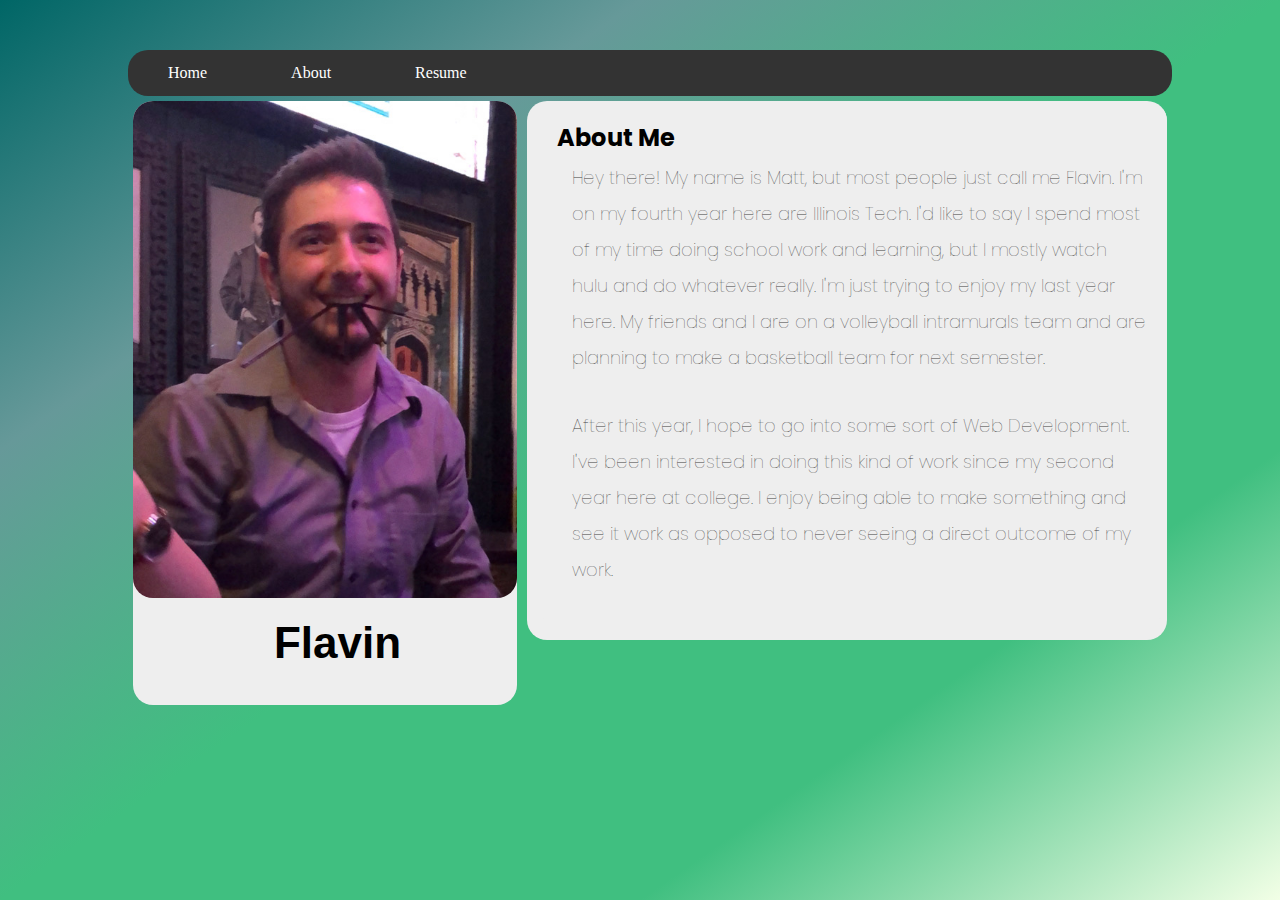
==== index.html @ 53a5155c "Broke up last project into 3 different web pages. Working on restructuring page for desktop view." ====
<!DOCTYPE html>
<html lang="en" dir="ltr">

<head>
  <meta charset="utf-8">
  <title>Online Resume</title>
  <link rel="stylesheet" href="style.css">
  <link rel="stylesheet" href="https://use.fontawesome.com/releases/v5.4.2/css/all.css"> <!-- Replace -->
  <link rel="stylesheet" href="https://fonts.googleapis.com/css?family=Poppins">
</head>

<body>
  <main>
    <nav>
      <a href="index.html">Home</a>
      <a href="about.html">About</a>
      <a href="resume.html">Resume</a>
    </nav>
    <section id="name">
      <img src="me.JPG" alt="Picture of Me">
      <h1>Flavin</h1>
    </section>
    <article>
      <section id="container">
        <section id="aboutMe">
          <h1>About Me</h1>
          <p>
            Hey there! My name is Matt, but most people just call me Flavin. I'm on my fourth year here are Illinois Tech. I'd like to say I spend most of my time doing school work and learning, but I mostly watch hulu and do whatever really. I'm just trying to enjoy my last year here. My friends and I are on a volleyball intramurals team and are planning to make a basketball team for next semester.
          </p>
          <p>
            After this year, I hope to go into some sort of Web Development. I've been interested in doing this kind of work since my second year here at college. I enjoy being able to make something and see it work as opposed to never seeing a direct outcome of my work.
          </p>
        </section>
      </section>
    </article>
  </main>
  <script src="https://code.jquery.com/jquery-3.3.1.js"></script>
  <script src="site.js" charset="utf-8"></script>
</body>

</html>
---- style.css ----
/* http://meyerweb.com/eric/tools/css/reset/
   v2.0 | 20110126
   License: none (public domain)
*/
/* stylelint-disable */
a,abbr,acronym,address,applet,article,aside,audio,b,big,blockquote,body,canvas,caption,center,cite,code,dd,del,details,dfn,div,dl,dt,em,embed,fieldset,figcaption,figure,footer,form,h1,h2,h3,h4,h5,h6,header,hgroup,html,i,iframe,img,ins,kbd,label,legend,li,mark,menu,nav,object,ol,output,p,pre,q,ruby,s,samp,section,small,span,strike,strong,sub,summary,sup,table,tbody,td,tfoot,th,thead,time,tr,tt,u,ul,var,video{margin:0;padding:0;border:0;font:inherit;vertical-align:baseline}article,aside,details,figcaption,figure,footer,header,hgroup,main,menu,nav,section{display:block}html{line-height:1}body{line-height:inherit}ol,ul{list-style:none}blockquote,q{quotes:none}blockquote:after,blockquote:before,q:after,q:before{content:'';content:none}table{border-collapse:collapse;border-spacing:0}
/* stylelint-enable */

html,
#container {
    background: linear-gradient(to bottom right, #006666, #669999, #40bf80, #40bf80, #f2ffe6) fixed;
}

img {
  max-width: 100%;
  max-height: 100vh;
  margin: auto;
  border-radius: 20px;
}

#name h1 {
  font-family: "Arial Black", Gadget, sans-serif;
  font-size: 32px;
  text-align: center;
  padding-top: 15px;
  padding-bottom: 30px;
  font-weight: bold;
}

section {
  background-color: #EEE;
  border-radius: 20px;
  margin: 5px;
}

section h1 {
  font-family: 'Poppins';
  font-weight: bold;
  margin: 5px 0px 10px 25px;
  font-size: 18px;
  padding-top: 20px;
}

section p,
section ul {
  font-family: 'Poppins';
  color: #404040;
  font-weight: lighter;
  font-size: 14px;
  line-height: 28px;
  margin-left: 40px;
  margin-right: 25px;
  padding-bottom: 32px;
}

nav {
  background-color: #333;
  border-radius: 20px;
}

nav a {
	display: inline-block;
	color: white;
	text-align: center;
	padding: 15px 40px;
	text-decoration: none;
}

nav a:hover {
	background-color: #000;
  border-radius: 20px;
}

.htmlIcon {
  color: darkorange;
}
.cssIcon {
  color: dodgerblue;
}
.jsIcon {
  color: #cc9900;
}
.huluIcon {
  color: green;
}
.bookIcon {
  color: brown;
}
.musicIcon {
  color: skyblue;
}
.vballIcon {
  color: grey;
}
.bbIcon {
  color: orange;
}
.hikeIcon {
  color: rosybrown;
}


@media screen and (min-width: 555px) {
  main {
    margin: 0 100px;
    padding: 50px 0px;
    display: grid;
    grid-template-areas:
    'nav nav'
    'name container ';
  }

  nav {
    grid-area: nav;
  }

  #container {
    background: #EEE;
    grid-area: container;
    overflow: hidden;
  }

  #name {
    grid-area: name;
    width: 30vw;
  }

  section {
    width: 50vw;
  }

  #name h1 {
    font-size: 34px;
  }

  #hobbies ul {
    display: grid;
    grid-template-columns: repeat(3, 1fr);
  }

  section {
    height: auto;
    margin-bottom: 20px;
  }

  section h1 {
    font-size: 20px;
  }

  section p,
  section ul {
    font-size: 16px;
    line-height: 32px;
  }
}

@media screen and (min-width: 1080px) {
  main {
    width: 80vw;
    margin: 0 auto;
  }

  #skills ul {
    display: grid;
    grid-template-columns: repeat(3, 1fr);
  }

  #name h1 {
    font-size: 44px;
  }

  section h1 {
    font-size: 24px;
  }

  section p,
  section ul {
    font-size: 18px;
    line-height: 36px;
  }
}
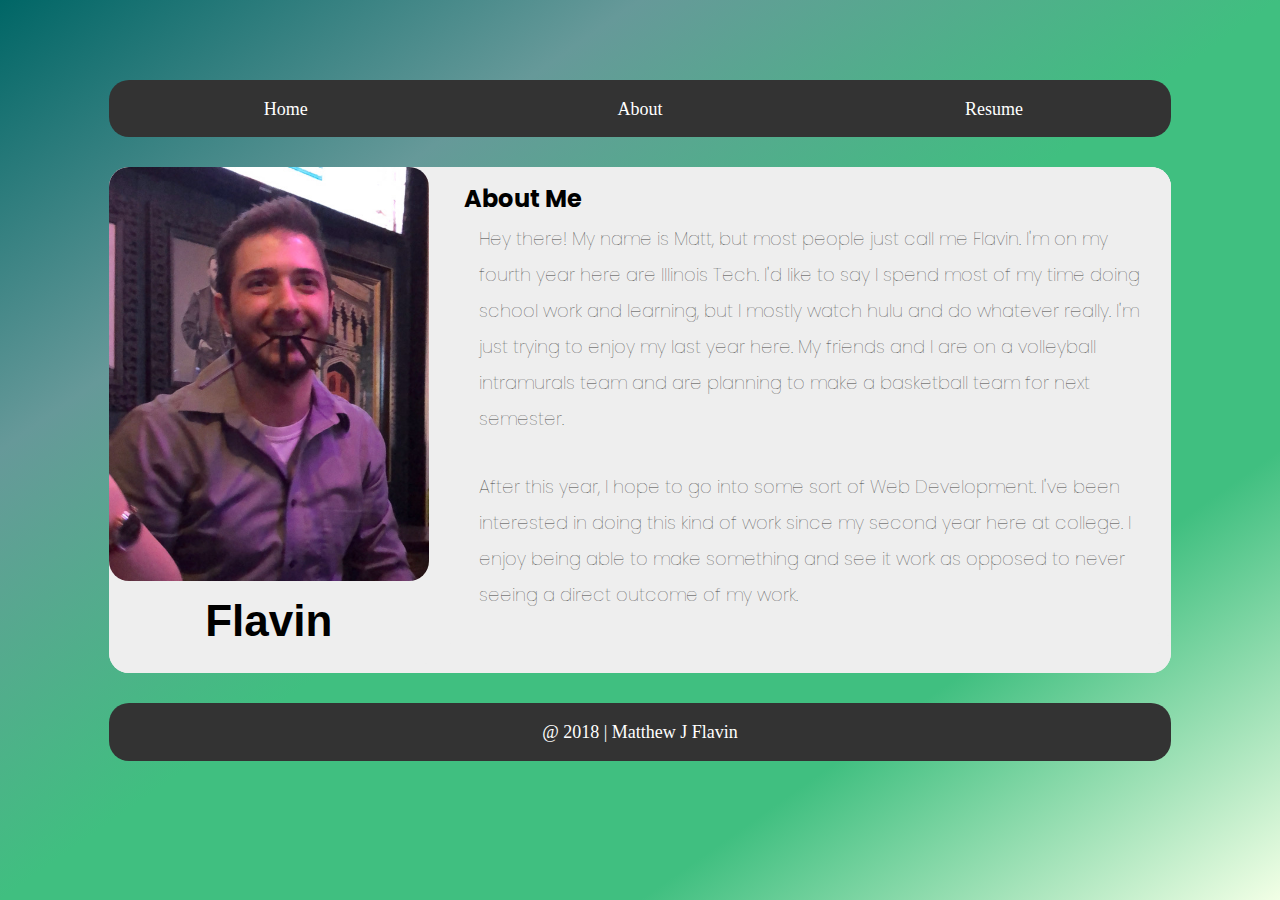
==== commit 8c701fab: "Added footer, moved header into article, removed extra section tags" ====
--- a/index.html
+++ b/index.html
@@ -5,7 +5,6 @@
   <meta charset="utf-8">
   <title>Online Resume</title>
   <link rel="stylesheet" href="style.css">
-  <link rel="stylesheet" href="https://use.fontawesome.com/releases/v5.4.2/css/all.css"> <!-- Replace -->
   <link rel="stylesheet" href="https://fonts.googleapis.com/css?family=Poppins">
 </head>
 
@@ -16,13 +15,13 @@
       <a href="about.html">About</a>
       <a href="resume.html">Resume</a>
     </nav>
-    <section id="name">
-      <img src="me.JPG" alt="Picture of Me">
-      <h1>Flavin</h1>
-    </section>
     <article>
-      <section id="container">
-        <section id="aboutMe">
+      <header>
+        <img src="me.JPG" alt="Picture of Me">
+        <h1>Flavin</h1>
+      </header>
+      <section id="content">
+        <section>
           <h1>About Me</h1>
           <p>
             Hey there! My name is Matt, but most people just call me Flavin. I'm on my fourth year here are Illinois Tech. I'd like to say I spend most of my time doing school work and learning, but I mostly watch hulu and do whatever really. I'm just trying to enjoy my last year here. My friends and I are on a volleyball intramurals team and are planning to make a basketball team for next semester.
@@ -33,6 +32,9 @@
         </section>
       </section>
     </article>
+    <footer>
+      <p>@ 2018 | Matthew J Flavin</p>
+    </footer>
   </main>
   <script src="https://code.jquery.com/jquery-3.3.1.js"></script>
   <script src="site.js" charset="utf-8"></script>
--- a/style.css
+++ b/style.css
@@ -6,19 +6,23 @@
 a,abbr,acronym,address,applet,article,aside,audio,b,big,blockquote,body,canvas,caption,center,cite,code,dd,del,details,dfn,div,dl,dt,em,embed,fieldset,figcaption,figure,footer,form,h1,h2,h3,h4,h5,h6,header,hgroup,html,i,iframe,img,ins,kbd,label,legend,li,mark,menu,nav,object,ol,output,p,pre,q,ruby,s,samp,section,small,span,strike,strong,sub,summary,sup,table,tbody,td,tfoot,th,thead,time,tr,tt,u,ul,var,video{margin:0;padding:0;border:0;font:inherit;vertical-align:baseline}article,aside,details,figcaption,figure,footer,header,hgroup,main,menu,nav,section{display:block}html{line-height:1}body{line-height:inherit}ol,ul{list-style:none}blockquote,q{quotes:none}blockquote:after,blockquote:before,q:after,q:before{content:'';content:none}table{border-collapse:collapse;border-spacing:0}
 /* stylelint-enable */
 
-html,
-#container {
+html {
     background: linear-gradient(to bottom right, #006666, #669999, #40bf80, #40bf80, #f2ffe6) fixed;
 }
 
+article {
+  border-radius: 20px;
+}
+
 img {
+  width: 100%;
   max-width: 100%;
-  max-height: 100vh;
+  max-height: 65vh;
   margin: auto;
   border-radius: 20px;
 }
 
-#name h1 {
+header h1 {
   font-family: "Arial Black", Gadget, sans-serif;
   font-size: 32px;
   text-align: center;
@@ -27,16 +31,15 @@
   font-weight: bold;
 }
 
-section {
+section, header {
   background-color: #EEE;
   border-radius: 20px;
-  margin: 5px;
 }
 
 section h1 {
   font-family: 'Poppins';
   font-weight: bold;
-  margin: 5px 0px 10px 25px;
+  margin: 0px 0px 10px 25px;
   font-size: 18px;
   padding-top: 20px;
 }
@@ -53,16 +56,30 @@
   padding-bottom: 32px;
 }
 
-nav {
+nav,
+footer {
   background-color: #333;
   border-radius: 20px;
+  margin-top: 30px;
+  margin-bottom: 30px;
+  text-align: center;
+}
+
+footer {
+  padding: 1% 0;
+  color: white;
+}
+
+nav {
+  display: grid;
+  grid-template-columns: repeat(3, 1fr);
 }
 
 nav a {
 	display: inline-block;
 	color: white;
 	text-align: center;
-	padding: 15px 40px;
+	padding: 5% 0;
 	text-decoration: none;
 }
 
@@ -71,76 +88,53 @@
   border-radius: 20px;
 }
 
-.htmlIcon {
-  color: darkorange;
-}
-.cssIcon {
-  color: dodgerblue;
-}
-.jsIcon {
-  color: #cc9900;
-}
-.huluIcon {
-  color: green;
-}
-.bookIcon {
-  color: brown;
-}
-.musicIcon {
-  color: skyblue;
-}
-.vballIcon {
-  color: grey;
-}
-.bbIcon {
-  color: orange;
-}
-.hikeIcon {
-  color: rosybrown;
-}
-
-
 @media screen and (min-width: 555px) {
   main {
-    margin: 0 100px;
+    margin: 0 50px;
     padding: 50px 0px;
-    display: grid;
-    grid-template-areas:
-    'nav nav'
-    'name container ';
+  }
+
+  article {
+    background-color:#EEE; display: grid; border-radius: 20px; width:83vw; grid-template-areas: 'nav nav' 'header container' 'footer footer';
+  }
+
+  nav,
+  footer {
+    width: 95%;
   }
 
   nav {
     grid-area: nav;
   }
 
-  #container {
-    background: #EEE;
-    grid-area: container;
-    overflow: hidden;
+  footer {
+    grid-area: footer;
   }
 
-  #name {
-    grid-area: name;
-    width: 30vw;
+  nav a {
+    padding: 3% 0;
   }
 
-  section {
-    width: 50vw;
+  #content {
+    grid-area: container;
+    margin-left: 10px;
   }
 
-  #name h1 {
+  header {
+    grid-area: header;
+  }
+
+  header, img {
+    width: 25vw;
+  }
+
+  header h1 {
     font-size: 34px;
   }
 
-  #hobbies ul {
+  ul {
     display: grid;
     grid-template-columns: repeat(3, 1fr);
-  }
-
-  section {
-    height: auto;
-    margin-bottom: 20px;
   }
 
   section h1 {
@@ -148,7 +142,9 @@
   }
 
   section p,
-  section ul {
+  section ul,
+  nav,
+  footer {
     font-size: 16px;
     line-height: 32px;
   }
@@ -156,16 +152,16 @@
 
 @media screen and (min-width: 1080px) {
   main {
-    width: 80vw;
+    width: 83vw;
     margin: 0 auto;
   }
 
-  #skills ul {
-    display: grid;
-    grid-template-columns: repeat(3, 1fr);
+  nav,
+  footer {
+    width: 100%;
   }
 
-  #name h1 {
+  header h1 {
     font-size: 44px;
   }
 
@@ -174,7 +170,9 @@
   }
 
   section p,
-  section ul {
+  section ul,
+  nav,
+  footer {
     font-size: 18px;
     line-height: 36px;
   }
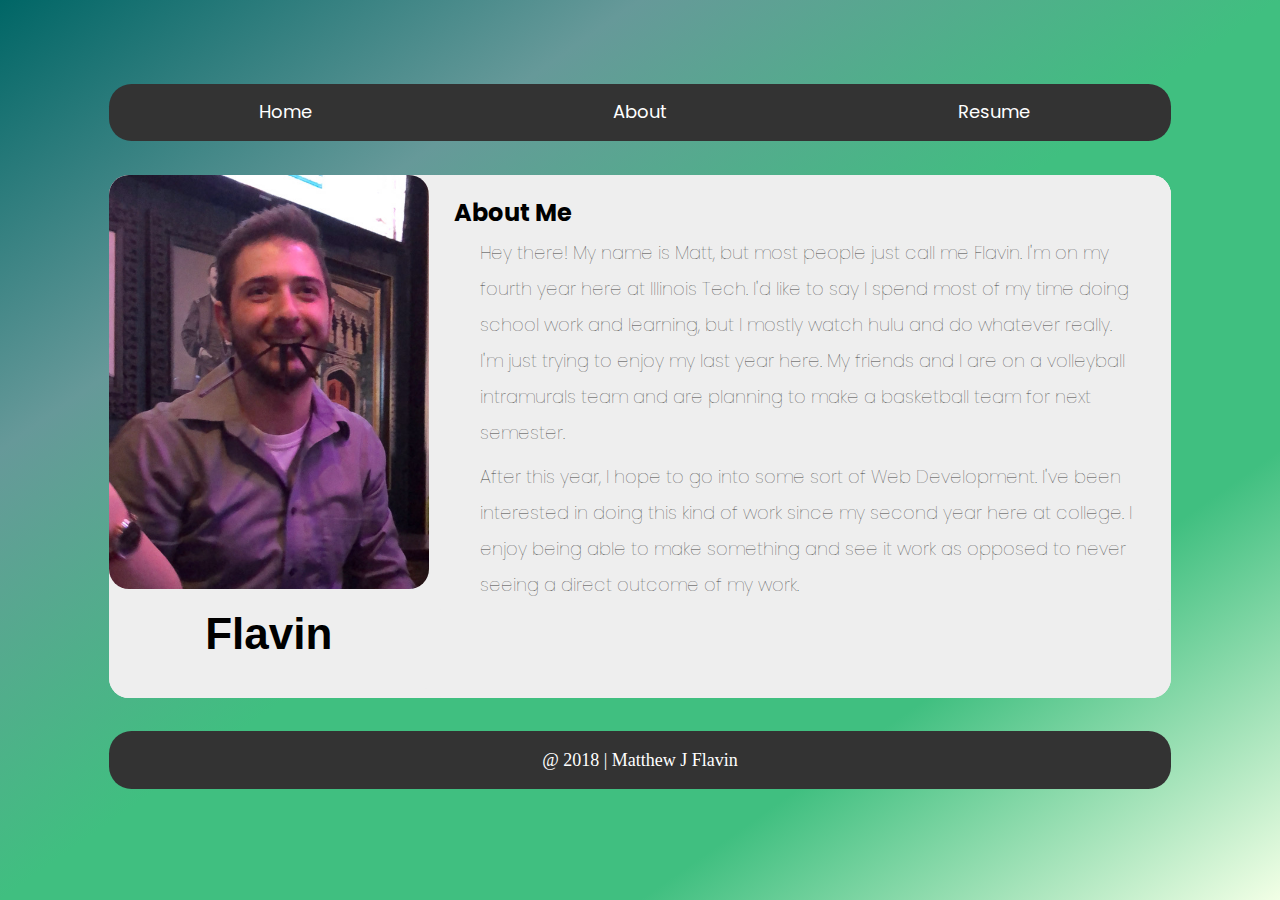
==== commit f00d35a0: "Updated text for each section" ====
--- a/index.html
+++ b/index.html
@@ -3,6 +3,7 @@
 
 <head>
   <meta charset="utf-8">
+  <meta name="viewport" content="width=device-width,initial-scale=1.0">
   <title>Online Resume</title>
   <link rel="stylesheet" href="style.css">
   <link rel="stylesheet" href="https://fonts.googleapis.com/css?family=Poppins">
@@ -24,7 +25,7 @@
         <section>
           <h1>About Me</h1>
           <p>
-            Hey there! My name is Matt, but most people just call me Flavin. I'm on my fourth year here are Illinois Tech. I'd like to say I spend most of my time doing school work and learning, but I mostly watch hulu and do whatever really. I'm just trying to enjoy my last year here. My friends and I are on a volleyball intramurals team and are planning to make a basketball team for next semester.
+            Hey there! My name is Matt, but most people just call me Flavin. I'm on my fourth year here at Illinois Tech. I'd like to say I spend most of my time doing school work and learning, but I mostly watch hulu and do whatever really. I'm just trying to enjoy my last year here. My friends and I are on a volleyball intramurals team and are planning to make a basketball team for next semester.
           </p>
           <p>
             After this year, I hope to go into some sort of Web Development. I've been interested in doing this kind of work since my second year here at college. I enjoy being able to make something and see it work as opposed to never seeing a direct outcome of my work.
--- a/style.css
+++ b/style.css
@@ -6,12 +6,33 @@
 a,abbr,acronym,address,applet,article,aside,audio,b,big,blockquote,body,canvas,caption,center,cite,code,dd,del,details,dfn,div,dl,dt,em,embed,fieldset,figcaption,figure,footer,form,h1,h2,h3,h4,h5,h6,header,hgroup,html,i,iframe,img,ins,kbd,label,legend,li,mark,menu,nav,object,ol,output,p,pre,q,ruby,s,samp,section,small,span,strike,strong,sub,summary,sup,table,tbody,td,tfoot,th,thead,time,tr,tt,u,ul,var,video{margin:0;padding:0;border:0;font:inherit;vertical-align:baseline}article,aside,details,figcaption,figure,footer,header,hgroup,main,menu,nav,section{display:block}html{line-height:1}body{line-height:inherit}ol,ul{list-style:none}blockquote,q{quotes:none}blockquote:after,blockquote:before,q:after,q:before{content:'';content:none}table{border-collapse:collapse;border-spacing:0}
 /* stylelint-enable */
 
-html {
+article,
+section, header,
+nav,
+footer,
+nav a:hover,
+img {
+  border-radius: 1.25em;      /* 20px/16px = 1.25em */
+  background-color:#EEE;
+}
+
+footer {
+  padding: 1% 0;
+  color: white;
+}
+
+header h1 {
+  font-family: "Arial Black", Gadget, sans-serif;
+  font-size: 2em;              /* 32px/16px = 2em */
+  text-align: center;
+  padding-top: 0.46875em;      /* 15px/32px = 0.46875em */
+  padding-bottom: 0.9375em;    /* 30px/32px = 0.9375em */
+  font-weight: bold;
+}
+
+html,
+#search {
     background: linear-gradient(to bottom right, #006666, #669999, #40bf80, #40bf80, #f2ffe6) fixed;
-}
-
-article {
-  border-radius: 20px;
 }
 
 img {
@@ -19,29 +40,44 @@
   max-width: 100%;
   max-height: 65vh;
   margin: auto;
-  border-radius: 20px;
-}
-
-header h1 {
-  font-family: "Arial Black", Gadget, sans-serif;
-  font-size: 32px;
+}
+
+nav,
+footer {
+  background-color: #333;
+  margin-top: 1.875em;        /* 30px/16px = 1.875em */
+  margin-bottom: 1.875em;     /* 30px/16px = 1.875em */
   text-align: center;
-  padding-top: 15px;
-  padding-bottom: 30px;
-  font-weight: bold;
+}
+
+nav {
+  display: grid;
+  grid-template-columns: repeat(3, 1fr);
+}
+
+nav a {
+  font-family: 'Poppins';
+	display: inline-block;
+	color: white;
+	text-align: center;
+	padding: 5% 0;
+	text-decoration: none;
+}
+
+nav a:hover {
+	background-color: #000;
 }
 
 section, header {
   background-color: #EEE;
-  border-radius: 20px;
 }
 
 section h1 {
   font-family: 'Poppins';
   font-weight: bold;
   margin: 0px 0px 10px 25px;
-  font-size: 18px;
-  padding-top: 20px;
+  font-size: 1.125em;          /* 18px/16px = 1.125em */
+  padding-top: 1.11111em;      /* 20px/18px = 1.11111em */
 }
 
 section p,
@@ -49,53 +85,87 @@
   font-family: 'Poppins';
   color: #404040;
   font-weight: lighter;
-  font-size: 14px;
-  line-height: 28px;
-  margin-left: 40px;
-  margin-right: 25px;
-  padding-bottom: 32px;
-}
-
-nav,
-footer {
-  background-color: #333;
-  border-radius: 20px;
-  margin-top: 30px;
-  margin-bottom: 30px;
-  text-align: center;
-}
-
-footer {
-  padding: 1% 0;
-  color: white;
-}
-
-nav {
+  font-size: 0.875em;          /* 14px/16px = 0.875em */
+  line-height: 2em;            /* 28px/14px = 2em */
+  margin-left: 2.85714em;      /* 40px/14px = 2.85714em */
+  margin-right: 1.78571em;     /* 25px/14px = 1.78571em */
+  padding-bottom: 0.42857em;   /* 20px/14px = 0.42857em */
+}
+
+ul {
   display: grid;
-  grid-template-columns: repeat(3, 1fr);
-}
-
-nav a {
-	display: inline-block;
-	color: white;
-	text-align: center;
-	padding: 5% 0;
-	text-decoration: none;
-}
-
-nav a:hover {
-	background-color: #000;
-  border-radius: 20px;
+  grid-template-columns: repeat(2, 1fr);
+}
+
+#load {
+  display: grid;
+  grid-template-columns: repeat(1, 1fr);
+  list-style-type: disc;
+}
+
+#search {
+  font-size: 0.875em;                /* 14px/16px = 0.875em */
+  line-height: 2em;                  /* 28px/14px = 2em */
+  border-radius: 1.42857em;          /* 20px/14px = 1.42857em */
+  margin: 0.71428em 2.85714em 1.78571em 2.85714em;    /* 10px/14px = 0.71428em  40px/14px = 2.85714em  25px/14px = 1.78571em*/
+  padding: 0 1.78571em;              /* 25px/14px = 1.78571em*/
+}
+
+.overlay {
+  position: fixed;
+  bottom: 0;
+  width: 100vw;
+  height: 100vh;
+  border-radius: 0;
+  background: rgba(0, 0, 0, 0.7);
+  display: none;
+}
+
+.popup {
+  margin: 50% 10%;
+  padding: 1.25em;    /*20px/16px = 1.25em*/
+  width: 70%;
+  position: fixed;
+}
+
+.popup .close {
+  position: absolute;
+  font-size: 1.875em;    /*30px/16px = 1.875em*/
+  right: 1em;            /*30px/30px = 1em*/
+  font-weight: bold;
+  text-decoration: none;
+  color: #333;
 }
 
 @media screen and (min-width: 555px) {
+  article {
+    display: grid;
+    width: 83vw;
+    grid-template-areas:
+    'nav nav'
+    'header container'
+    'footer footer';
+  }
+
+  footer {
+    grid-area: footer;
+  }
+
+  header {
+    grid-area: header;
+  }
+
+  header, img {
+    width: 25vw;
+  }
+
+  header h1 {
+    font-size: 2.125em;    /*34px/16px = 2.125em*/
+  }
+
   main {
-    margin: 0 50px;
-    padding: 50px 0px;
-  }
-
-  article {
-    background-color:#EEE; display: grid; border-radius: 20px; width:83vw; grid-template-areas: 'nav nav' 'header container' 'footer footer';
+    margin: 0 3.125em;      /*50px/16px = 3.125em*/
+    padding: 3.125em 0px;   /*50px/16px = 3.125em*/
   }
 
   nav,
@@ -107,50 +177,40 @@
     grid-area: nav;
   }
 
-  footer {
-    grid-area: footer;
-  }
-
   nav a {
     padding: 3% 0;
   }
 
+  section h1 {
+    font-size: 1.15em;    /*20px/16px = 1.15em*/
+  }
+
+  section p,
+  section ul,
+  nav,
+  footer,
+  #search {
+    font-size: 1em;    /*16px/16px = 1em*/
+    line-height: 2em;  /*32px/16px = 2em*/
+  }
+
   #content {
     grid-area: container;
-    margin-left: 10px;
-  }
-
-  header {
-    grid-area: header;
-  }
-
-  header, img {
-    width: 25vw;
-  }
-
+  }
+
+  .overlay {
+    right: 0;
+    display: none;
+    padding-bottom: 20%;
+  }
+
+}
+
+@media screen and (min-width: 1080px) {
   header h1 {
-    font-size: 34px;
-  }
-
-  ul {
-    display: grid;
-    grid-template-columns: repeat(3, 1fr);
-  }
-
-  section h1 {
-    font-size: 20px;
-  }
-
-  section p,
-  section ul,
-  nav,
-  footer {
-    font-size: 16px;
-    line-height: 32px;
-  }
-}
-
-@media screen and (min-width: 1080px) {
+    font-size: 2.75em;    /*44px/16px = 2.75em*/
+  }
+  
   main {
     width: 83vw;
     margin: 0 auto;
@@ -161,19 +221,20 @@
     width: 100%;
   }
 
-  header h1 {
-    font-size: 44px;
-  }
-
   section h1 {
-    font-size: 24px;
+    font-size: 1.5em;    /*24px/16px = 1.5em*/
   }
 
   section p,
   section ul,
   nav,
-  footer {
-    font-size: 18px;
-    line-height: 36px;
-  }
-}
+  footer,
+  #search {
+    font-size: 1.125em;    /*18px/16px = 1.125em*/
+    line-height: 2em;      /*36px/18px = 2em*/
+  }
+
+  .popup {
+    margin: 35% 15%;
+  }
+}
